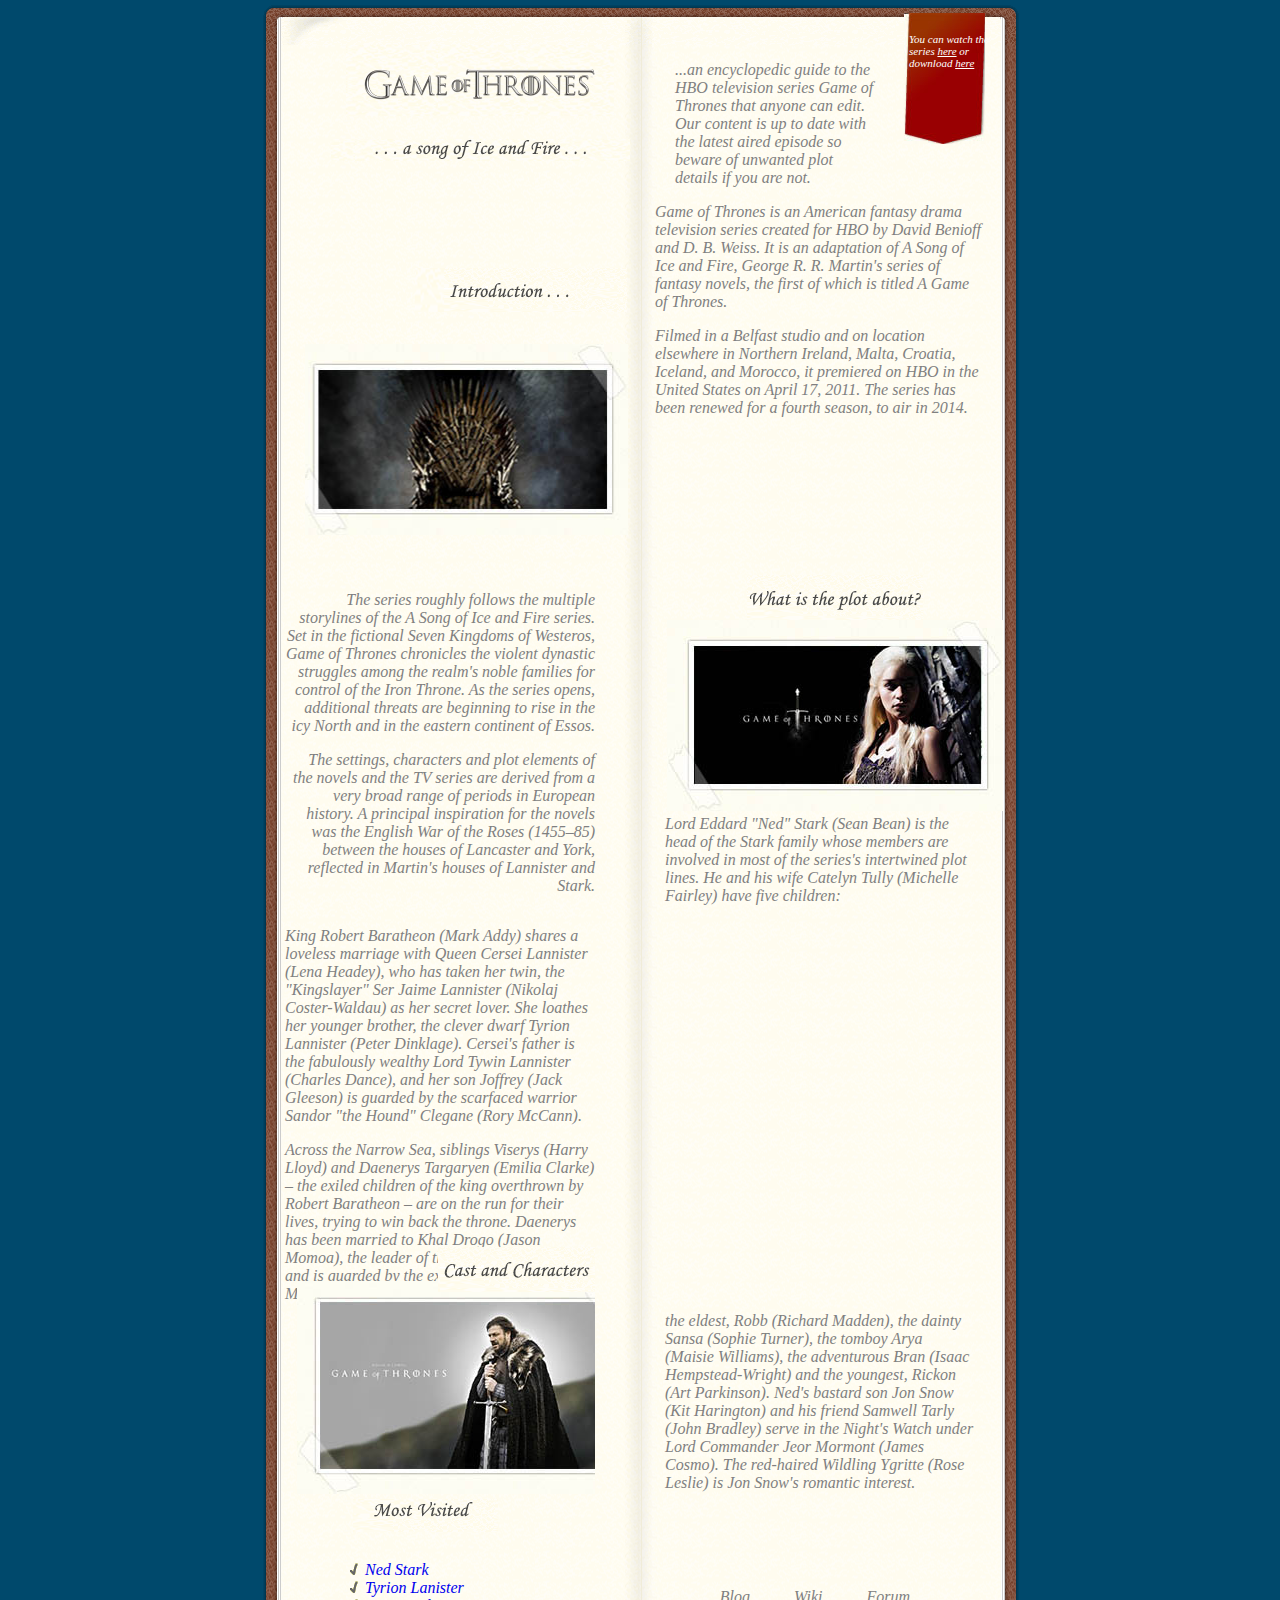
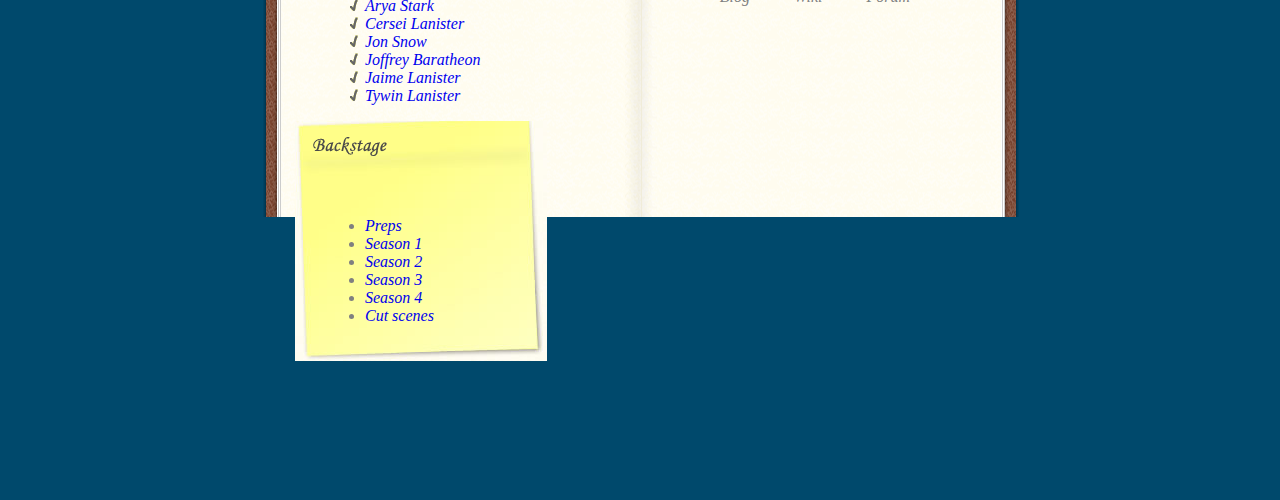
==== index.html @ 7d894dfb "added" ====
<!DOCTYPE html>
<html lang="en">

<head>
    <meta charset="utf-8">
    <title>Game of Thrones Fans</title>
    <link rel="stylesheet" media="screen" href="style.css">
</head>

<body id="main">

    <div class="container">

        <div class="top" id="div-top">
            <header role="banner">
                <h1>Game of Thrones</h1>
                <h2>...a song of Ice and Fire...</h2>
            </header>
            <div class="summary" id="div-summary">
                <p>...an encyclopedic guide to the HBO television series Game of Thrones that anyone can edit. Our content is up to date with the latest aired episode so beware of unwanted plot details if you are not.</p>
                <p>You can watch the series <a href="#">here</a> or download <a href="#">here</a> </p>
            </div>
            <div class="introduction" id="div-introduction" role="article">
                <h3>Introduction...</h3>
                <p>Game of Thrones is an American fantasy drama television series created for HBO by David Benioff and D. B. Weiss. It is an adaptation of A Song of Ice and Fire, George R. R. Martin's series of fantasy novels, the first of which is titled A Game of Thrones. </p>
                <p>Filmed in a Belfast studio and on location elsewhere in Northern Ireland, Malta, Croatia, Iceland, and Morocco, it premiered on HBO in the United States on April 17, 2011. The series has been renewed for a fourth season, to air in 2014.</p>
            </div>
        </div>
        <div class="main" id="div-main">

            <div class="about" id="div-about">

                <h3>So What is This About?</h3>
                <p>The series roughly follows the multiple storylines of the A Song of Ice and Fire series. Set in the fictional Seven Kingdoms of Westeros, Game of Thrones chronicles the violent dynastic struggles among the realm's noble families for control of the Iron Throne. As the series opens, additional threats are beginning to rise in the icy North and in the eastern continent of Essos.</p>
                <p>
                    The settings, characters and plot elements of the novels and the TV series are derived from a very broad range of periods in European history. A principal inspiration for the novels was the English War of the Roses (1455–85) between the houses of Lancaster and York, reflected in Martin's houses of Lannister and Stark. </p>
            </div>
            <div class="people" id="div-people">
                <h3>Cast and Characters</h3>

                <p>
                    Lord Eddard "Ned" Stark (Sean Bean) is the head of the Stark family whose members are involved in most of the series's intertwined plot lines. He and his wife Catelyn Tully (Michelle Fairley) have five children: </p>
                <p>the eldest, Robb (Richard Madden), the dainty Sansa (Sophie Turner), the tomboy Arya (Maisie Williams), the adventurous Bran (Isaac Hempstead-Wright) and the youngest, Rickon (Art Parkinson). Ned's bastard son Jon Snow (Kit Harington) and his friend Samwell Tarly (John Bradley) serve in the Night's Watch under Lord Commander Jeor Mormont (James Cosmo). The red-haired Wildling Ygritte (Rose Leslie) is Jon Snow's romantic interest.</p>

            </div>
            <div class="people2" id="div-people2">
                <p>
                    King Robert Baratheon (Mark Addy) shares a loveless marriage with Queen Cersei Lannister (Lena Headey), who has taken her twin, the "Kingslayer" Ser Jaime Lannister (Nikolaj Coster-Waldau) as her secret lover. She loathes her younger brother, the clever dwarf Tyrion Lannister (Peter Dinklage). Cersei's father is the fabulously wealthy Lord Tywin Lannister (Charles Dance), and her son Joffrey (Jack Gleeson) is guarded by the scarfaced warrior Sandor "the Hound" Clegane (Rory McCann).
                </p>
                <p>
                    Across the Narrow Sea, siblings Viserys (Harry Lloyd) and Daenerys Targaryen (Emilia Clarke) – the exiled children of the king overthrown by Robert Baratheon – are on the run for their lives, trying to win back the throne. Daenerys has been married to Khal Drogo (Jason Momoa), the leader of the nomadic Dothraki, and is guarded by the exiled knight Ser Jorah Mormont (Iain Glen).
                </p>
            </div>

            <footer>
                <a href="#" class="footer-link">Blog</a>
                <a href="#" class="footer-link">Wiki</a>
                <a href="#" class="footer-link">Forum</a>
            </footer>
        </div>
        <aside class="sidebar">

            <div class="wrapper">

                <div class="most-visited" id="div-most-visited">
                    <h3 class="select">Most visited characters</h3>
                    <div class="navigation">
                        <ul>
                            <li>
                                <a href="#" class="character-info">Ned Stark</a>
                            </li>
                            <li>
                                <a href="#" class="character-info">Tyrion Lanister</a>
                            </li>
                            <li>
                                <a href="#" class="character-info">Arya Stark</a>
                            </li>
                            <li>
                                <a href="#" class="character-info">Cersei Lanister</a>
                            </li>
                            <li>
                                <a href="#" class="character-info">Jon Snow</a>
                            </li>
                            <li>
                                <a href="#" class="character-info">Joffrey Baratheon</a>
                            </li>
                            <li>
                                <a href="#" class="character-info">Jaime Lanister</a>
                            </li>
                            <li>
                                <a href="#" class="character-info">Tywin Lanister</a>
                            </li>
                        </ul>
                    </div>
                </div>
                <div class="backstage-links" id="div-backstage-links">
                    <h3 class="backstage">Backstage:</h3>
                    <ul>
                        <li class="extra-link">
                            <a href="#">Preps</a>
                        </li>
                        <li class="extra-link">
                            <a href="#">Season 1</a>
                        </li>
                        <li class="extra-link">
                            <a href="#">Season 2</a>
                        </li>
                        <li class="extra-link">
                            <a href="#">Season 3</a>
                        </li>
                        <li class="extra-link">
                            <a href="#">Season 4</a>
                        </li>
                        <li class="extra-link">
                            <a href="#">Cut scenes</a>
                        </li>
                    </ul>
                </div>
            </div>
        </aside>
    </div>

</body>

</html>
---- style.css ----
/* Ime Prezime Indeks */

body
{
    background-color: #00496c;
}
#main{
    margin: auto;
    width: 770px;
    /*background-image: url("img/cover_bot.png");*/


}
.container{
    background-image: url("img/cover_top.png"), url("./img/cover.png"), url("img/cover_bot.png");
    background-repeat: no-repeat, repeat, repeat;
    /*background-position: 0 0, 0 0, 0 0;*/
    background-position: top,center,0 0;
    height: 1817px;
    backface-visibility: visible;
    position: relative;

    color: grey;
    font-family: serif;
    font-style: italic;
}

.top
{     float: left;
    padding: 45px 40px 40px 50px;
    /*background-repeat: no-repeat;*/

}

.top h1,h2,h3{
    display: none;
}
header{
    background-image: url("./img/game-of-thrones.jpg"), url("./img/ice-and-fire.jpg"),url("./img/introduction.png"),url("./img/img_1.jpg");
    width: 350px;
    height: 490px;
   background-position:center top,center 20%,80% 50%,-90% bottom;
    background-repeat: no-repeat,no-repeat,no-repeat,no-repeat;
    /*position: absolute;*/
    float: left;
}
.about{


    display: inline-block;
    text-align: right;
    width: 310px;
    padding-left: 30px;
}
.about h3{
    display: none;
}
.introduction h3{
    display: none;
}

.summary{
                       /*1 ndjatht encicopledy*/
    width: 310px;
   float: right;
}
.summary p:nth-child(2){
    margin-top: -190px;
    margin-right: -5px;
   padding-top: 20px;
    padding-left: 5px;
    width: 81px;
    height: 131px;
    float: right;
    font-size: 11px;

    background: url("./img/bookmark.jpg");
    background-repeat: no-repeat;
    color: white;



}
.summary a{
    color: white;

}
.summary p:nth-child(1){
    width: 200px;
}
.main{

}
.people p:first-child(n){
    padding-top: 200px;

}
.introduction p:last-child{

}
.people{
    background-image: url("./img/img_2.jpg"),url("./img/about.png");
    background-repeat: no-repeat;
    background-position: center 30%,center top;
    display: inline-block;
padding: 40px 50px 0px 20px;
    width: 310px;
    height:300px;
    float: right;
}
.people2{
    display: inline-block;
    padding: 0px 50px 0px 20px;
    width: 310px;
    float: right;
    height: 300px;

}
footer{
    position: absolute;
    bottom: 211px;
    right: 75px;


}
footer a{
    padding-right: 40px;
    text-decoration: none;
    color: grey;
    font-family: serif;
    font-style: unset;
}
.main{
  /*height: 100px;*/
}
.sidebar{
    display: inline-block;
    background-image: url("./img/people.png"),url("./img/img_3.jpg"),url("./img/most-visited.png");
    background-repeat: no-repeat;
    background-position: right 9%,600% 30%,50% 70%;

    width: 300px;
    height: 445px;
    padding-left: 40px;
    float: left;

}
.wrapper{
    margin-top: 200px;
    list-style: none;
}

.navigation li{
    /*margin-top: 40px;*/
    list-style: url("./img/bull.png");
    text-decoration: none;
}
.backstage-links{
    margin-top: 10px;
    padding-top: 30px;
    width: 252px;
    height: 349px;
         display: inline-block;
  background-image: url("./img/backstage.png"),url("./img/notes.jpg");
    background-position: 7% 4%,center -7%;
    background-repeat: no-repeat,no-repeat;
    backface-visibility: visible;



}
.navigation{
    display: inline-block;
    width: 330px;
    height: 300px;

}

.navigation ul{
    margin-top: 100px;
}
.sidebar ul{
    padding-top: 50px;
    padding-left: 70px;
    text-decoration: none;

}
.people p{
    margin-top: 200px;
}
.people p:last-child{
margin-top: -5px;
}
.people p:last-child{
    margin-top: 407px;
}
 footer,#div-backstage-links,.wrapper a{
     text-decoration: none;
 }
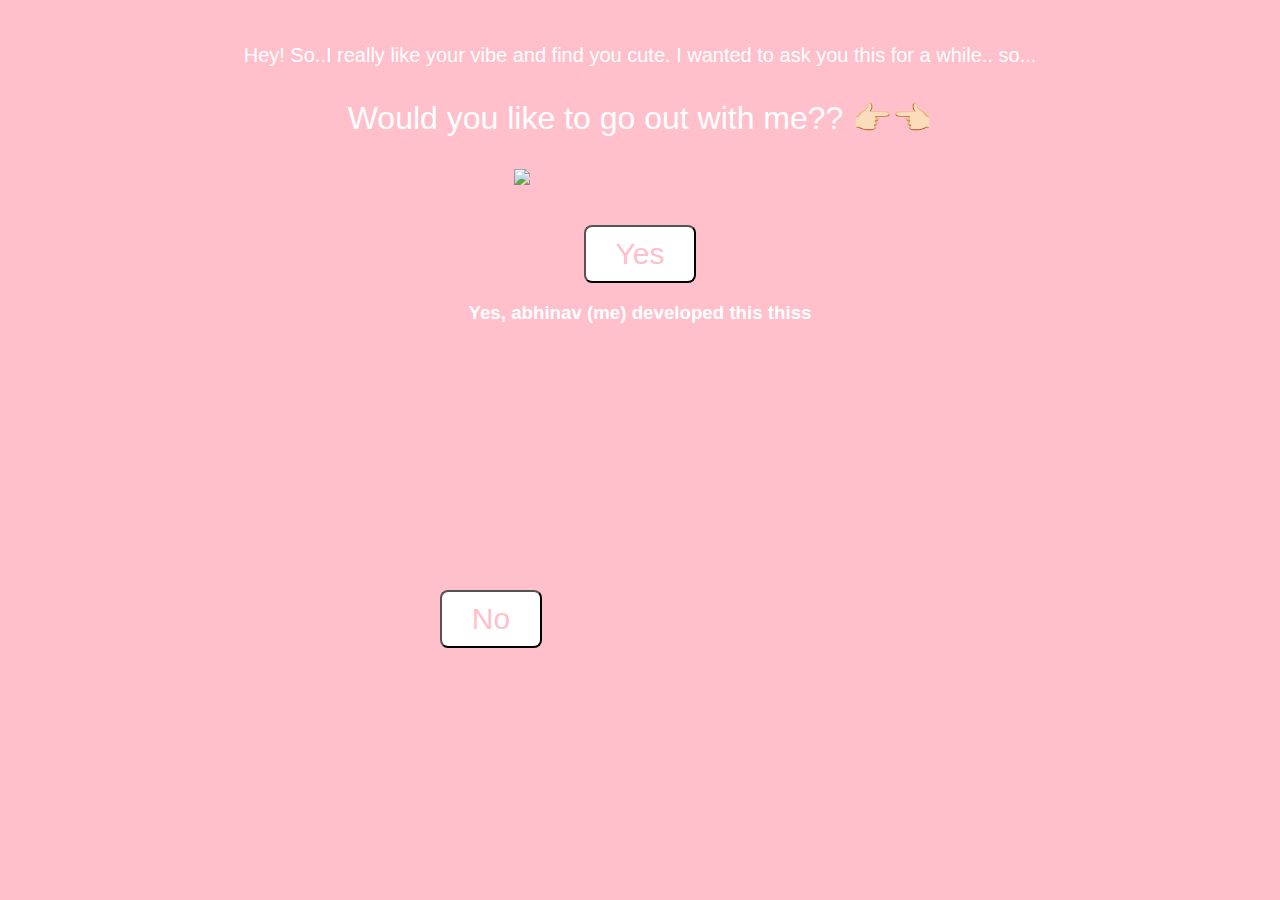
==== commit f9f8561c: "Update index.html" ====
--- a/index.html
+++ b/index.html
@@ -1,125 +1,107 @@
 <!DOCTYPE html>
-<html lang="en">
+<hea>
+<head>
+    <title>Just an attempt...</title>
+<style>
+     body {
+            background-color: pink;
+            color: white;
+            text-align: center;
+            font-family: Arial, sans-serif;
+        }
+    p{
+        text-align: center;
+        font-size: 32px;
+        font-family: Arial;
+    }
+    img{
+        display: block;
+        margin:0 auto;
+        width:20%;
+    }
+    p2{
+        text-align: left;
+        font-size: 20px;
+        font-family: Arial;
+    }
 
-<head>
-    <meta charset="utf-8">
-    <title>Game of Thrones Fans</title>
-    <link rel="stylesheet" media="screen" href="style.css">
-</head>
+</style>
 
-<body id="main">
 
-    <div class="container">
-
-        <div class="top" id="div-top">
-            <header role="banner">
-                <h1>Game of Thrones</h1>
-                <h2>...a song of Ice and Fire...</h2>
-            </header>
-            <div class="summary" id="div-summary">
-                <p>...an encyclopedic guide to the HBO television series Game of Thrones that anyone can edit. Our content is up to date with the latest aired episode so beware of unwanted plot details if you are not.</p>
-                <p>You can watch the series <a href="#">here</a> or download <a href="#">here</a> </p>
-            </div>
-            <div class="introduction" id="div-introduction" role="article">
-                <h3>Introduction...</h3>
-                <p>Game of Thrones is an American fantasy drama television series created for HBO by David Benioff and D. B. Weiss. It is an adaptation of A Song of Ice and Fire, George R. R. Martin's series of fantasy novels, the first of which is titled A Game of Thrones. </p>
-                <p>Filmed in a Belfast studio and on location elsewhere in Northern Ireland, Malta, Croatia, Iceland, and Morocco, it premiered on HBO in the United States on April 17, 2011. The series has been renewed for a fourth season, to air in 2014.</p>
-            </div>
-        </div>
-        <div class="main" id="div-main">
-
-            <div class="about" id="div-about">
-
-                <h3>So What is This About?</h3>
-                <p>The series roughly follows the multiple storylines of the A Song of Ice and Fire series. Set in the fictional Seven Kingdoms of Westeros, Game of Thrones chronicles the violent dynastic struggles among the realm's noble families for control of the Iron Throne. As the series opens, additional threats are beginning to rise in the icy North and in the eastern continent of Essos.</p>
-                <p>
-                    The settings, characters and plot elements of the novels and the TV series are derived from a very broad range of periods in European history. A principal inspiration for the novels was the English War of the Roses (1455–85) between the houses of Lancaster and York, reflected in Martin's houses of Lannister and Stark. </p>
-            </div>
-            <div class="people" id="div-people">
-                <h3>Cast and Characters</h3>
-
-                <p>
-                    Lord Eddard "Ned" Stark (Sean Bean) is the head of the Stark family whose members are involved in most of the series's intertwined plot lines. He and his wife Catelyn Tully (Michelle Fairley) have five children: </p>
-                <p>the eldest, Robb (Richard Madden), the dainty Sansa (Sophie Turner), the tomboy Arya (Maisie Williams), the adventurous Bran (Isaac Hempstead-Wright) and the youngest, Rickon (Art Parkinson). Ned's bastard son Jon Snow (Kit Harington) and his friend Samwell Tarly (John Bradley) serve in the Night's Watch under Lord Commander Jeor Mormont (James Cosmo). The red-haired Wildling Ygritte (Rose Leslie) is Jon Snow's romantic interest.</p>
-
-            </div>
-            <div class="people2" id="div-people2">
-                <p>
-                    King Robert Baratheon (Mark Addy) shares a loveless marriage with Queen Cersei Lannister (Lena Headey), who has taken her twin, the "Kingslayer" Ser Jaime Lannister (Nikolaj Coster-Waldau) as her secret lover. She loathes her younger brother, the clever dwarf Tyrion Lannister (Peter Dinklage). Cersei's father is the fabulously wealthy Lord Tywin Lannister (Charles Dance), and her son Joffrey (Jack Gleeson) is guarded by the scarfaced warrior Sandor "the Hound" Clegane (Rory McCann).
-                </p>
-                <p>
-                    Across the Narrow Sea, siblings Viserys (Harry Lloyd) and Daenerys Targaryen (Emilia Clarke) – the exiled children of the king overthrown by Robert Baratheon – are on the run for their lives, trying to win back the throne. Daenerys has been married to Khal Drogo (Jason Momoa), the leader of the nomadic Dothraki, and is guarded by the exiled knight Ser Jorah Mormont (Iain Glen).
-                </p>
-            </div>
-
-            <footer>
-                <a href="#" class="footer-link">Blog</a>
-                <a href="#" class="footer-link">Wiki</a>
-                <a href="#" class="footer-link">Forum</a>
-            </footer>
-        </div>
-        <aside class="sidebar">
-
-            <div class="wrapper">
-
-                <div class="most-visited" id="div-most-visited">
-                    <h3 class="select">Most visited characters</h3>
-                    <div class="navigation">
-                        <ul>
-                            <li>
-                                <a href="#" class="character-info">Ned Stark</a>
-                            </li>
-                            <li>
-                                <a href="#" class="character-info">Tyrion Lanister</a>
-                            </li>
-                            <li>
-                                <a href="#" class="character-info">Arya Stark</a>
-                            </li>
-                            <li>
-                                <a href="#" class="character-info">Cersei Lanister</a>
-                            </li>
-                            <li>
-                                <a href="#" class="character-info">Jon Snow</a>
-                            </li>
-                            <li>
-                                <a href="#" class="character-info">Joffrey Baratheon</a>
-                            </li>
-                            <li>
-                                <a href="#" class="character-info">Jaime Lanister</a>
-                            </li>
-                            <li>
-                                <a href="#" class="character-info">Tywin Lanister</a>
-                            </li>
-                        </ul>
-                    </div>
-                </div>
-                <div class="backstage-links" id="div-backstage-links">
-                    <h3 class="backstage">Backstage:</h3>
-                    <ul>
-                        <li class="extra-link">
-                            <a href="#">Preps</a>
-                        </li>
-                        <li class="extra-link">
-                            <a href="#">Season 1</a>
-                        </li>
-                        <li class="extra-link">
-                            <a href="#">Season 2</a>
-                        </li>
-                        <li class="extra-link">
-                            <a href="#">Season 3</a>
-                        </li>
-                        <li class="extra-link">
-                            <a href="#">Season 4</a>
-                        </li>
-                        <li class="extra-link">
-                            <a href="#">Cut scenes</a>
-                        </li>
-                    </ul>
-                </div>
-            </div>
-        </aside>
-    </div>
-
+<body>
+    <br>
+    <br>
+   <p2>Hey! So..I really like your vibe and find you cute. I wanted to ask you this for a while.. 
+    so...
+   </p2>
+    <p>Would you like to go out with me?? 👉🏻👈🏻</p>
+    <img src="https://www.thepoke.co.uk/wp-content/uploads/2014/05/yn8w4an1.jpg"
+     >
 </body>
 
-</html>
+<style>
+  #button1 {
+            /* Add some styling to the button */
+            background-color: white;
+            color: pink;
+            font-size: 30px;
+            padding: 10px 30px;
+            border-radius: 8px;
+            text-decoration: none;
+            margin-top: 40px;
+        }
+
+    /* #button1 {
+        font-size: 40px;
+        position: fixed;
+        top:50%;
+        left:50%;
+        transform: translate(-50%, -50%);
+        background-color: white; 
+  color: black; 
+  border: 2px solid #4CAF50;
+    }
+    .button1:hover {
+  background-color: #4CAF50;
+  color: white;
+} */
+
+    #button2 {
+        position:absolute;
+        background-color: white;
+            color: pink;
+            font-size: 30px;
+            padding: 10px 30px;
+            border-radius: 8px;
+            text-decoration: none;
+            margin-top: 40px;
+    }
+</style>
+</head>
+<body>
+    
+
+    <button id="button1">Yes</button>
+    <button id="button2">No</button>
+
+    <h3>Yes, abhinav (me) developed this thiss</h3>
+    <script>
+        setInterval(function(){
+            var button2=
+            document.getElementById("button2");
+            var x=Math.random()*window.innerWidth;
+            var y=Math.random()*window.innerHeight;
+            button2.style.left=x+"px";  
+            button2.style.top=y+"px";
+        }, 250);   
+        
+    </script>
+    <script>
+        document.getElementById("button1").onclick=function(){
+            alert("hell yeahh! so..u free this weekend? :))");
+        }
+    </script>
+</body>
+
+
+</html> 
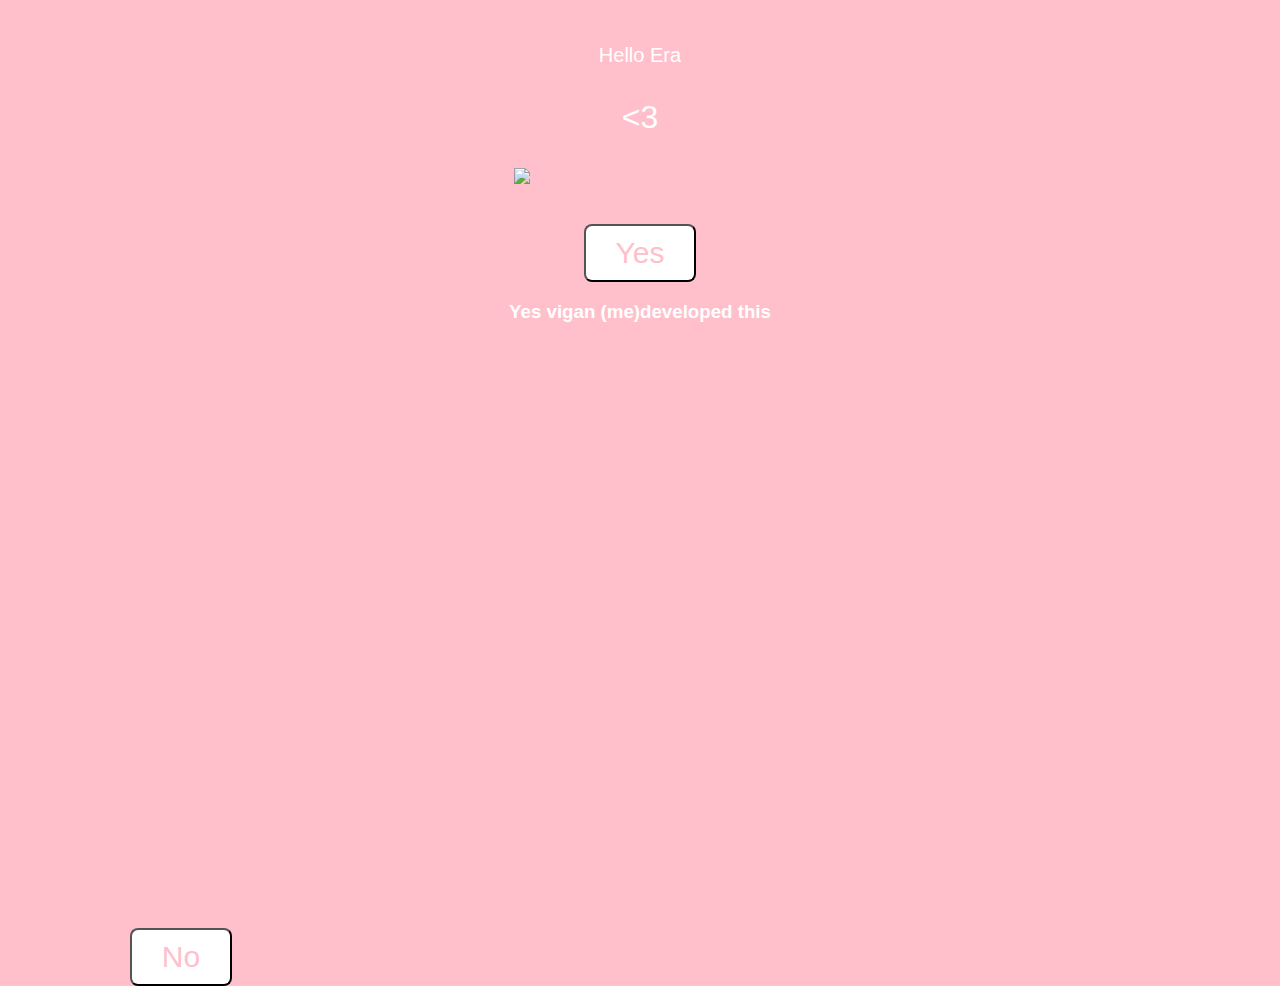
==== commit 76ca6109: "Update index.html" ====
--- a/index.html
+++ b/index.html
@@ -31,10 +31,9 @@
 <body>
     <br>
     <br>
-   <p2>Hey! So..I really like your vibe and find you cute. I wanted to ask you this for a while.. 
-    so...
+   <p2>Hello Era
    </p2>
-    <p>Would you like to go out with me?? 👉🏻👈🏻</p>
+    <p>  <3</p>
     <img src="https://www.thepoke.co.uk/wp-content/uploads/2014/05/yn8w4an1.jpg"
      >
 </body>
@@ -84,7 +83,7 @@
     <button id="button1">Yes</button>
     <button id="button2">No</button>
 
-    <h3>Yes, abhinav (me) developed this thiss</h3>
+    <h3>Yes vigan (me)developed this</h3>
     <script>
         setInterval(function(){
             var button2=
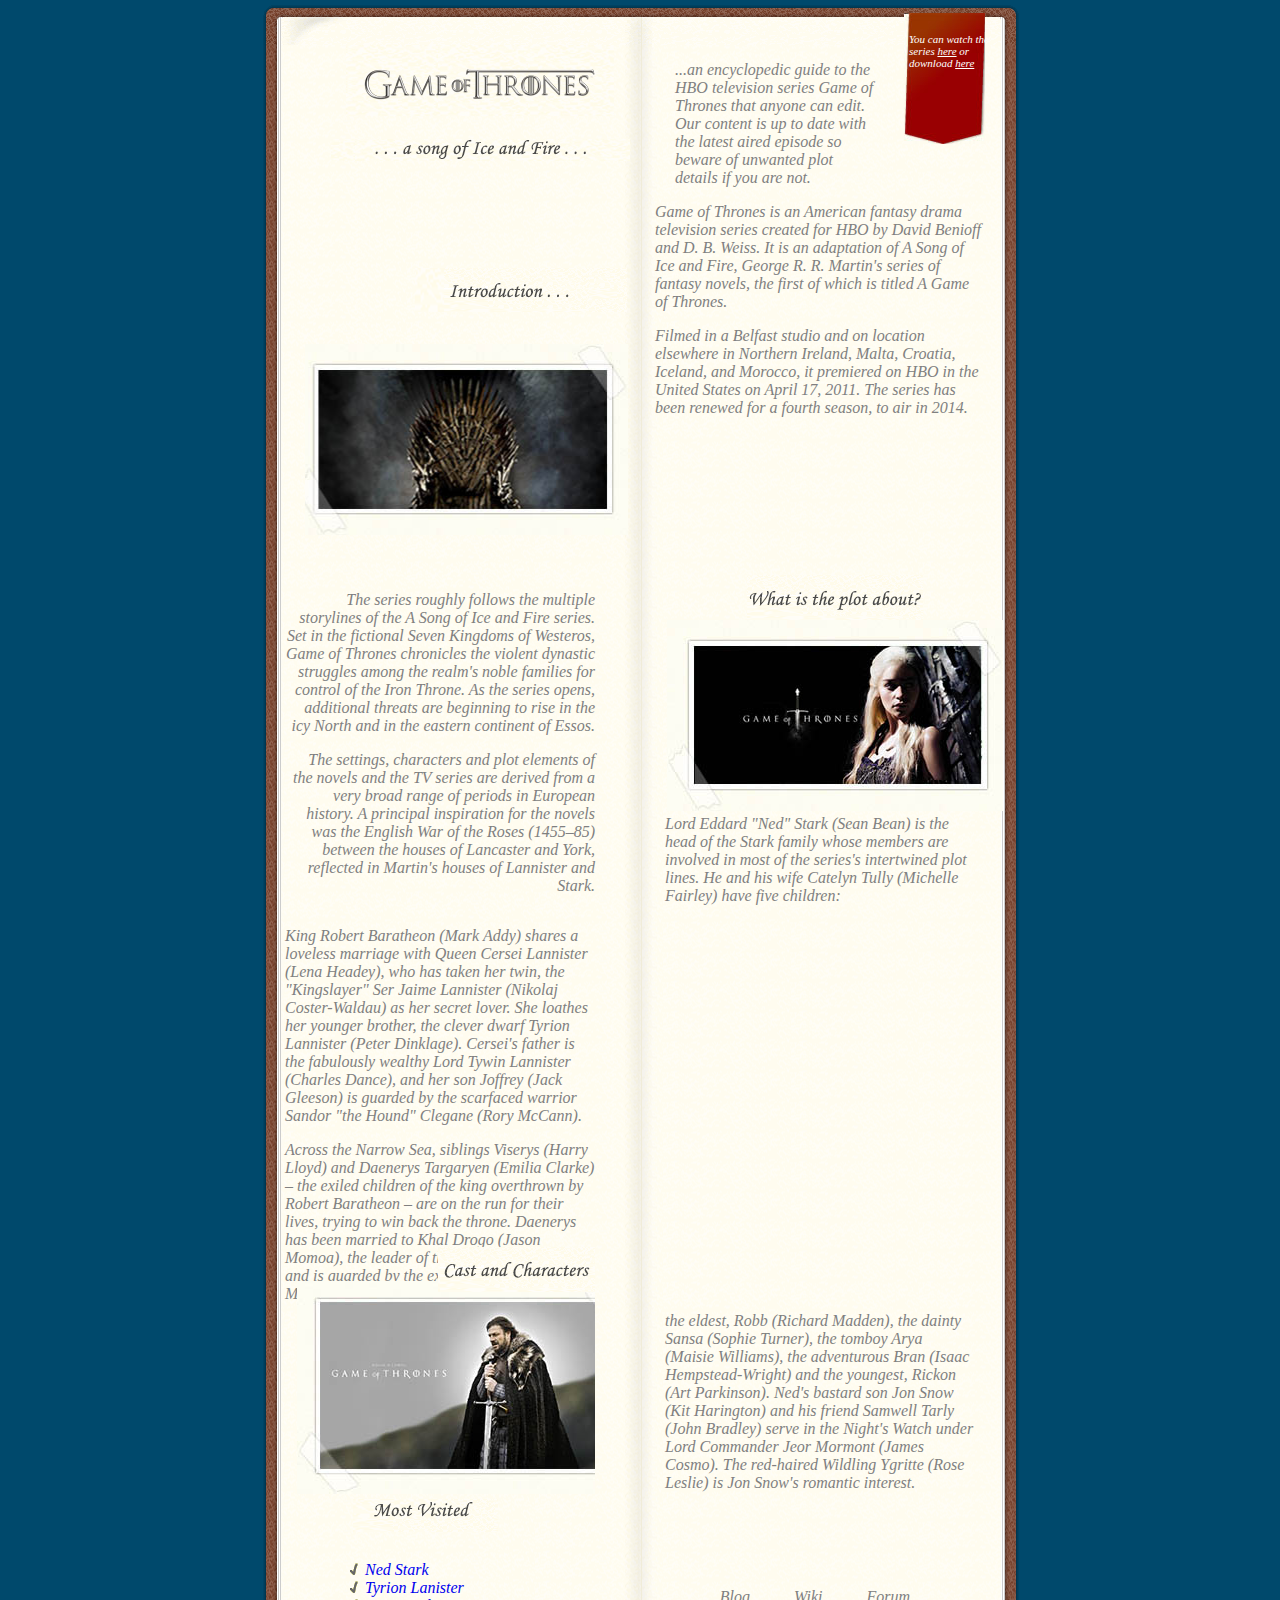
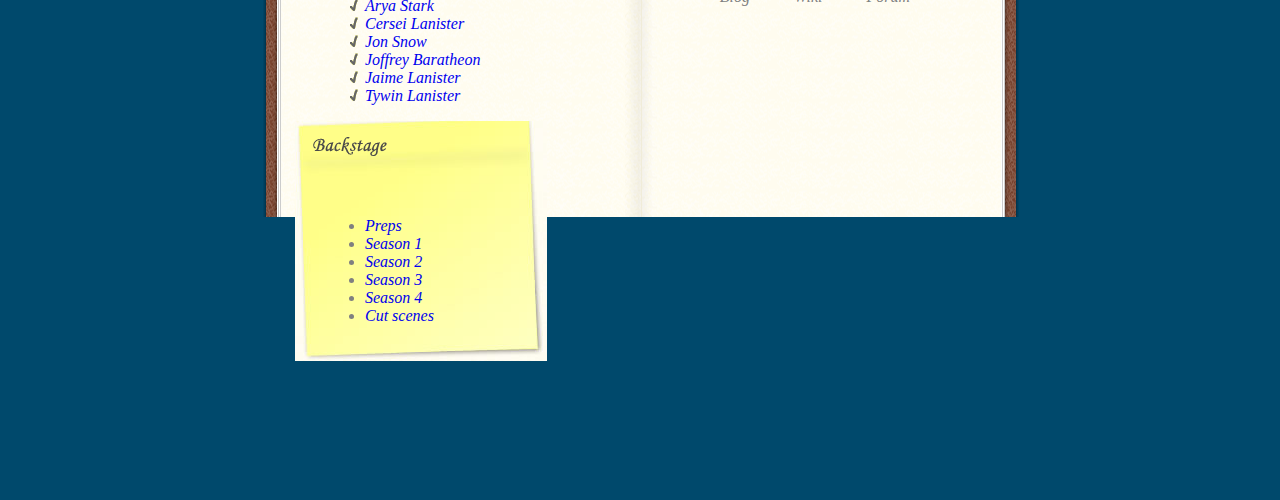
==== commit a7bca11f: "Update index.html" ====
--- a/index.html
+++ b/index.html
@@ -1,106 +1,125 @@
 <!DOCTYPE html>
-<hea>
+<html lang="en">
+
 <head>
-    <title>Just an attempt...</title>
-<style>
-     body {
-            background-color: pink;
-            color: white;
-            text-align: center;
-            font-family: Arial, sans-serif;
-        }
-    p{
-        text-align: center;
-        font-size: 32px;
-        font-family: Arial;
-    }
-    img{
-        display: block;
-        margin:0 auto;
-        width:20%;
-    }
-    p2{
-        text-align: left;
-        font-size: 20px;
-        font-family: Arial;
-    }
+    <meta charset="utf-8">
+    <title>Game of Thrones Fans</title>
+    <link rel="stylesheet" media="screen" href="style.css">
+</head>
 
-</style>
+<body id="main">
 
+    <div class="container">
 
-<body>
-    <br>
-    <br>
-   <p2>Hello Era
-   </p2>
-    <p>  <3</p>
-    <img src="https://www.thepoke.co.uk/wp-content/uploads/2014/05/yn8w4an1.jpg"
-     >
+        <div class="top" id="div-top">
+            <header role="banner">
+                <h1>Game of Thrones</h1>
+                <h2>...a song of Ice and Fire...</h2>
+            </header>
+            <div class="summary" id="div-summary">
+                <p>...an encyclopedic guide to the HBO television series Game of Thrones that anyone can edit. Our content is up to date with the latest aired episode so beware of unwanted plot details if you are not.</p>
+                <p>You can watch the series <a href="#">here</a> or download <a href="#">here</a> </p>
+            </div>
+            <div class="introduction" id="div-introduction" role="article">
+                <h3>Introduction...</h3>
+                <p>Game of Thrones is an American fantasy drama television series created for HBO by David Benioff and D. B. Weiss. It is an adaptation of A Song of Ice and Fire, George R. R. Martin's series of fantasy novels, the first of which is titled A Game of Thrones. </p>
+                <p>Filmed in a Belfast studio and on location elsewhere in Northern Ireland, Malta, Croatia, Iceland, and Morocco, it premiered on HBO in the United States on April 17, 2011. The series has been renewed for a fourth season, to air in 2014.</p>
+            </div>
+        </div>
+        <div class="main" id="div-main">
+
+            <div class="about" id="div-about">
+
+                <h3>So What is This About?</h3>
+                <p>The series roughly follows the multiple storylines of the A Song of Ice and Fire series. Set in the fictional Seven Kingdoms of Westeros, Game of Thrones chronicles the violent dynastic struggles among the realm's noble families for control of the Iron Throne. As the series opens, additional threats are beginning to rise in the icy North and in the eastern continent of Essos.</p>
+                <p>
+                    The settings, characters and plot elements of the novels and the TV series are derived from a very broad range of periods in European history. A principal inspiration for the novels was the English War of the Roses (1455–85) between the houses of Lancaster and York, reflected in Martin's houses of Lannister and Stark. </p>
+            </div>
+            <div class="people" id="div-people">
+                <h3>Cast and Characters</h3>
+
+                <p>
+                    Lord Eddard "Ned" Stark (Sean Bean) is the head of the Stark family whose members are involved in most of the series's intertwined plot lines. He and his wife Catelyn Tully (Michelle Fairley) have five children: </p>
+                <p>the eldest, Robb (Richard Madden), the dainty Sansa (Sophie Turner), the tomboy Arya (Maisie Williams), the adventurous Bran (Isaac Hempstead-Wright) and the youngest, Rickon (Art Parkinson). Ned's bastard son Jon Snow (Kit Harington) and his friend Samwell Tarly (John Bradley) serve in the Night's Watch under Lord Commander Jeor Mormont (James Cosmo). The red-haired Wildling Ygritte (Rose Leslie) is Jon Snow's romantic interest.</p>
+
+            </div>
+            <div class="people2" id="div-people2">
+                <p>
+                    King Robert Baratheon (Mark Addy) shares a loveless marriage with Queen Cersei Lannister (Lena Headey), who has taken her twin, the "Kingslayer" Ser Jaime Lannister (Nikolaj Coster-Waldau) as her secret lover. She loathes her younger brother, the clever dwarf Tyrion Lannister (Peter Dinklage). Cersei's father is the fabulously wealthy Lord Tywin Lannister (Charles Dance), and her son Joffrey (Jack Gleeson) is guarded by the scarfaced warrior Sandor "the Hound" Clegane (Rory McCann).
+                </p>
+                <p>
+                    Across the Narrow Sea, siblings Viserys (Harry Lloyd) and Daenerys Targaryen (Emilia Clarke) – the exiled children of the king overthrown by Robert Baratheon – are on the run for their lives, trying to win back the throne. Daenerys has been married to Khal Drogo (Jason Momoa), the leader of the nomadic Dothraki, and is guarded by the exiled knight Ser Jorah Mormont (Iain Glen).
+                </p>
+            </div>
+
+            <footer>
+                <a href="#" class="footer-link">Blog</a>
+                <a href="#" class="footer-link">Wiki</a>
+                <a href="#" class="footer-link">Forum</a>
+            </footer>
+        </div>
+        <aside class="sidebar">
+
+            <div class="wrapper">
+
+                <div class="most-visited" id="div-most-visited">
+                    <h3 class="select">Most visited characters</h3>
+                    <div class="navigation">
+                        <ul>
+                            <li>
+                                <a href="#" class="character-info">Ned Stark</a>
+                            </li>
+                            <li>
+                                <a href="#" class="character-info">Tyrion Lanister</a>
+                            </li>
+                            <li>
+                                <a href="#" class="character-info">Arya Stark</a>
+                            </li>
+                            <li>
+                                <a href="#" class="character-info">Cersei Lanister</a>
+                            </li>
+                            <li>
+                                <a href="#" class="character-info">Jon Snow</a>
+                            </li>
+                            <li>
+                                <a href="#" class="character-info">Joffrey Baratheon</a>
+                            </li>
+                            <li>
+                                <a href="#" class="character-info">Jaime Lanister</a>
+                            </li>
+                            <li>
+                                <a href="#" class="character-info">Tywin Lanister</a>
+                            </li>
+                        </ul>
+                    </div>
+                </div>
+                <div class="backstage-links" id="div-backstage-links">
+                    <h3 class="backstage">Backstage:</h3>
+                    <ul>
+                        <li class="extra-link">
+                            <a href="#">Preps</a>
+                        </li>
+                        <li class="extra-link">
+                            <a href="#">Season 1</a>
+                        </li>
+                        <li class="extra-link">
+                            <a href="#">Season 2</a>
+                        </li>
+                        <li class="extra-link">
+                            <a href="#">Season 3</a>
+                        </li>
+                        <li class="extra-link">
+                            <a href="#">Season 4</a>
+                        </li>
+                        <li class="extra-link">
+                            <a href="#">Cut scenes</a>
+                        </li>
+                    </ul>
+                </div>
+            </div>
+        </aside>
+    </div>
+
 </body>
 
-<style>
-  #button1 {
-            /* Add some styling to the button */
-            background-color: white;
-            color: pink;
-            font-size: 30px;
-            padding: 10px 30px;
-            border-radius: 8px;
-            text-decoration: none;
-            margin-top: 40px;
-        }
-
-    /* #button1 {
-        font-size: 40px;
-        position: fixed;
-        top:50%;
-        left:50%;
-        transform: translate(-50%, -50%);
-        background-color: white; 
-  color: black; 
-  border: 2px solid #4CAF50;
-    }
-    .button1:hover {
-  background-color: #4CAF50;
-  color: white;
-} */
-
-    #button2 {
-        position:absolute;
-        background-color: white;
-            color: pink;
-            font-size: 30px;
-            padding: 10px 30px;
-            border-radius: 8px;
-            text-decoration: none;
-            margin-top: 40px;
-    }
-</style>
-</head>
-<body>
-    
-
-    <button id="button1">Yes</button>
-    <button id="button2">No</button>
-
-    <h3>Yes vigan (me)developed this</h3>
-    <script>
-        setInterval(function(){
-            var button2=
-            document.getElementById("button2");
-            var x=Math.random()*window.innerWidth;
-            var y=Math.random()*window.innerHeight;
-            button2.style.left=x+"px";  
-            button2.style.top=y+"px";
-        }, 250);   
-        
-    </script>
-    <script>
-        document.getElementById("button1").onclick=function(){
-            alert("hell yeahh! so..u free this weekend? :))");
-        }
-    </script>
-</body>
-
-
-</html> 
+</html>
--- a/style.css
+++ b/style.css
@@ -0,0 +1,199 @@
+/* Ime Prezime Indeks */
+
+body
+{
+    background-color: #00496c;
+}
+#main{
+    margin: auto;
+    width: 770px;
+    /*background-image: url("img/cover_bot.png");*/
+
+
+}
+.container{
+    background-image: url("img/cover_top.png"), url("./img/cover.png"), url("img/cover_bot.png");
+    background-repeat: no-repeat, repeat, repeat;
+    /*background-position: 0 0, 0 0, 0 0;*/
+    background-position: top,center,0 0;
+    height: 1817px;
+    backface-visibility: visible;
+    position: relative;
+
+    color: grey;
+    font-family: serif;
+    font-style: italic;
+}
+
+.top
+{     float: left;
+    padding: 45px 40px 40px 50px;
+    /*background-repeat: no-repeat;*/
+
+}
+
+.top h1,h2,h3{
+    display: none;
+}
+header{
+    background-image: url("./img/game-of-thrones.jpg"), url("./img/ice-and-fire.jpg"),url("./img/introduction.png"),url("./img/img_1.jpg");
+    width: 350px;
+    height: 490px;
+   background-position:center top,center 20%,80% 50%,-90% bottom;
+    background-repeat: no-repeat,no-repeat,no-repeat,no-repeat;
+    /*position: absolute;*/
+    float: left;
+}
+.about{
+
+
+    display: inline-block;
+    text-align: right;
+    width: 310px;
+    padding-left: 30px;
+}
+.about h3{
+    display: none;
+}
+.introduction h3{
+    display: none;
+}
+
+.summary{
+                       /*1 ndjatht encicopledy*/
+    width: 310px;
+   float: right;
+}
+.summary p:nth-child(2){
+    margin-top: -190px;
+    margin-right: -5px;
+   padding-top: 20px;
+    padding-left: 5px;
+    width: 81px;
+    height: 131px;
+    float: right;
+    font-size: 11px;
+
+    background: url("./img/bookmark.jpg");
+    background-repeat: no-repeat;
+    color: white;
+
+
+
+}
+.summary a{
+    color: white;
+
+}
+.summary p:nth-child(1){
+    width: 200px;
+}
+.main{
+
+}
+.people p:first-child(n){
+    padding-top: 200px;
+
+}
+.introduction p:last-child{
+
+}
+.people{
+    background-image: url("./img/img_2.jpg"),url("./img/about.png");
+    background-repeat: no-repeat;
+    background-position: center 30%,center top;
+    display: inline-block;
+padding: 40px 50px 0px 20px;
+    width: 310px;
+    height:300px;
+    float: right;
+}
+.people2{
+    display: inline-block;
+    padding: 0px 50px 0px 20px;
+    width: 310px;
+    float: right;
+    height: 300px;
+
+}
+footer{
+    position: absolute;
+    bottom: 211px;
+    right: 75px;
+
+
+}
+footer a{
+    padding-right: 40px;
+    text-decoration: none;
+    color: grey;
+    font-family: serif;
+    font-style: unset;
+}
+.main{
+  /*height: 100px;*/
+}
+.sidebar{
+    display: inline-block;
+    background-image: url("./img/people.png"),url("./img/img_3.jpg"),url("./img/most-visited.png");
+    background-repeat: no-repeat;
+    background-position: right 9%,600% 30%,50% 70%;
+
+    width: 300px;
+    height: 445px;
+    padding-left: 40px;
+    float: left;
+
+}
+.wrapper{
+    margin-top: 200px;
+    list-style: none;
+}
+
+.navigation li{
+    /*margin-top: 40px;*/
+    list-style: url("./img/bull.png");
+    text-decoration: none;
+}
+.backstage-links{
+    margin-top: 10px;
+    padding-top: 30px;
+    width: 252px;
+    height: 349px;
+         display: inline-block;
+  background-image: url("./img/backstage.png"),url("./img/notes.jpg");
+    background-position: 7% 4%,center -7%;
+    background-repeat: no-repeat,no-repeat;
+    backface-visibility: visible;
+
+
+
+}
+.navigation{
+    display: inline-block;
+    width: 330px;
+    height: 300px;
+
+}
+
+.navigation ul{
+    margin-top: 100px;
+}
+.sidebar ul{
+    padding-top: 50px;
+    padding-left: 70px;
+    text-decoration: none;
+
+}
+.people p{
+    margin-top: 200px;
+}
+.people p:last-child{
+margin-top: -5px;
+}
+.people p:last-child{
+    margin-top: 407px;
+}
+ footer,#div-backstage-links,.wrapper a{
+     text-decoration: none;
+ }
